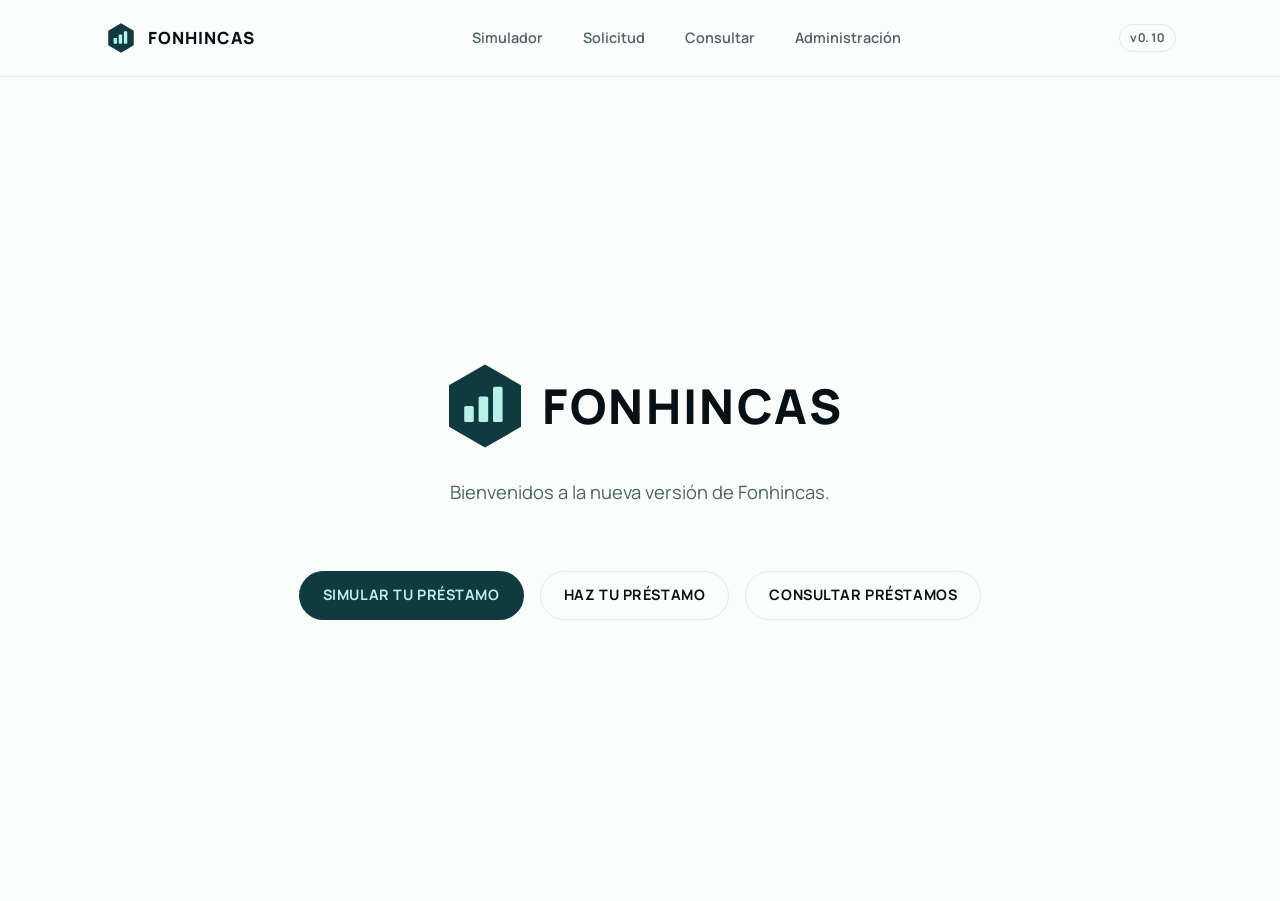
==== index.html @ a380f0db "Bump to v0.10 (counter scheme, not decimal) User clarified: the number after the dot is a plain coun" ====
<!DOCTYPE html>
<html lang="es">
<head>
  <meta charset="UTF-8" />
  <meta name="viewport" content="width=device-width, initial-scale=1.0" />
  <title>FONHINCAS</title>
  <link rel="icon" type="image/svg+xml" href="assets/img/icon.svg" />
  <link rel="preconnect" href="https://fonts.googleapis.com" />
  <link rel="preconnect" href="https://fonts.gstatic.com" crossorigin />
  <link href="https://fonts.googleapis.com/css2?family=Manrope:wght@400;500;600;700;800&display=swap" rel="stylesheet" />
  <link rel="stylesheet" href="assets/css/styles.css?v=0.10" />
</head>
<body>

  <header class="nav">
    <div class="wrap">
      <a class="logo" href="#top">
        <img class="logo__icon" src="assets/img/icon.svg" alt="" />
        <span class="logo__word">Fonhincas</span>
      </a>
      <nav class="nav__links">
        <a href="simulador.html">Simulador</a>
        <a href="solicitud.html">Solicitud</a>
        <a href="consulta.html">Consultar</a>
        <a href="admin.html">Administración</a>
      </nav>
      <span class="nav__version">v0.10</span>
    </div>
  </header>

  <main id="top">
    <section class="basic-hero">
      <a class="logo" href="#top">
        <img class="logo__icon" src="assets/img/icon.svg" alt="" />
        <span class="logo__word">Fonhincas</span>
      </a>
      <p class="basic-hero__welcome">Bienvenidos a la nueva versión de Fonhincas.</p>
      <div class="hero__actions" style="justify-content:center; flex-wrap: wrap;">
        <a class="btn btn--primary btn--uppercase" href="simulador.html">Simular tu préstamo</a>
        <a class="btn btn--ghost btn--uppercase" href="solicitud.html">Haz tu préstamo</a>
        <a class="btn btn--ghost btn--uppercase" href="consulta.html">Consultar préstamos</a>
      </div>
    </section>
  </main>

</body>
</html>
---- assets/css/styles.css ----
/* ==========================================================================
   FONHINCAS — Design tokens & base styles
   ========================================================================== */

:root {
  /* Paleta institucional */
  --c-ink-950: #071014;
  --c-ink-900: #0a1f24;
  --c-teal-800: #0f3a3f;
  --c-teal-600: #1c6b6a;
  --c-mint-200: #b8f2e6;
  --c-gold: #b8902e;

  /* Superficies */
  --c-bg: #fbfdfc;
  --c-surface: #ffffff;
  --c-surface-dark: var(--c-ink-950);
  --c-border: #e2ece9;

  /* Texto */
  --c-text: var(--c-ink-950);
  --c-text-muted: #4d6367;
  --c-text-on-dark: var(--c-mint-200);
  --c-text-on-dark-muted: #7fa8a4;

  /* Tipografía */
  --font-base: "Manrope", -apple-system, BlinkMacSystemFont, "Segoe UI", sans-serif;

  /* Espaciado */
  --space-1: 0.5rem;
  --space-2: 1rem;
  --space-3: 1.5rem;
  --space-4: 2.5rem;
  --space-5: 4rem;
  --space-6: 6rem;
  --space-7: 9rem;

  /* Otros */
  --radius: 14px;
  --radius-sm: 8px;
  --shadow-card: 0 1px 2px rgba(7, 16, 20, 0.04), 0 8px 24px rgba(7, 16, 20, 0.06);
  --max-width: 1120px;
}

* { box-sizing: border-box; }

[hidden] { display: none !important; }

html { scroll-behavior: smooth; }

body {
  margin: 0;
  font-family: var(--font-base);
  background: var(--c-bg);
  color: var(--c-text);
  -webkit-font-smoothing: antialiased;
  line-height: 1.55;
}

img, svg { display: block; max-width: 100%; }

.wrap {
  max-width: var(--max-width);
  margin: 0 auto;
  padding: 0 var(--space-3);
}

a { color: inherit; text-decoration: none; }

h1, h2, h3 {
  font-weight: 800;
  letter-spacing: -0.02em;
  margin: 0;
  color: var(--c-ink-950);
}

p { margin: 0; }

.eyebrow {
  display: inline-flex;
  align-items: center;
  gap: 0.5em;
  font-size: 0.75rem;
  font-weight: 700;
  letter-spacing: 0.14em;
  text-transform: uppercase;
  color: var(--c-teal-600);
}

.eyebrow::before {
  content: "";
  width: 16px;
  height: 2px;
  background: var(--c-gold);
  display: inline-block;
}

/* ---------- Logo lockup ---------- */

.logo {
  display: inline-flex;
  align-items: center;
  gap: 0.6rem;
  font-family: var(--font-base);
}

.logo__icon { width: 34px; height: 34px; flex: none; }

.logo__word {
  font-size: 1.05rem;
  font-weight: 800;
  letter-spacing: 0.06em;
  color: var(--c-ink-950);
  text-transform: uppercase;
}

.logo--inverse .logo__word { color: var(--c-mint-200); }

/* ---------- Nav ---------- */

.nav {
  position: sticky;
  top: 0;
  z-index: 10;
  background: rgba(251, 253, 252, 0.86);
  backdrop-filter: blur(10px);
  border-bottom: 1px solid var(--c-border);
}

.nav .wrap {
  display: flex;
  align-items: center;
  justify-content: space-between;
  height: 76px;
}

.nav__links {
  display: flex;
  align-items: center;
  gap: var(--space-4);
  font-size: 0.9rem;
  font-weight: 600;
  color: var(--c-text-muted);
}

.nav__links a { transition: color 0.15s ease; }
.nav__links a:hover { color: var(--c-teal-600); }

/* ---------- Buttons ---------- */

.btn {
  display: inline-flex;
  align-items: center;
  justify-content: center;
  gap: 0.5em;
  padding: 0.85em 1.6em;
  border-radius: 999px;
  font-family: var(--font-base);
  font-size: 0.9rem;
  font-weight: 700;
  border: 1px solid transparent;
  cursor: pointer;
  transition: transform 0.15s ease, background 0.15s ease, border-color 0.15s ease, color 0.15s ease;
}

.btn:hover { transform: translateY(-1px); }

.btn--primary {
  background: var(--c-teal-800);
  color: var(--c-mint-200);
}
.btn--primary:hover { background: var(--c-ink-950); }

.btn--ghost {
  background: transparent;
  border-color: var(--c-border);
  color: var(--c-text);
}
.btn--ghost:hover { border-color: var(--c-teal-600); color: var(--c-teal-600); }

.btn--on-dark {
  background: var(--c-mint-200);
  color: var(--c-ink-950);
}
.btn--on-dark:hover { background: #ffffff; }

/* ---------- Hero ---------- */

.hero {
  padding: var(--space-7) 0 var(--space-6);
}

.hero__grid {
  display: grid;
  gap: var(--space-4);
  max-width: 780px;
}

.hero h1 {
  font-size: clamp(2.4rem, 4.5vw, 3.75rem);
  line-height: 1.08;
  margin-top: var(--space-2);
}

.hero__lede {
  font-size: 1.15rem;
  color: var(--c-text-muted);
  max-width: 560px;
  margin-top: var(--space-2);
}

.hero__actions {
  display: flex;
  gap: var(--space-2);
  margin-top: var(--space-4);
}

/* ---------- Sections ---------- */

.section { padding: var(--space-6) 0; }
.section--dark {
  background: var(--c-surface-dark);
  color: var(--c-text-on-dark);
}
.section--dark .eyebrow { color: var(--c-mint-200); }
.section--dark p { color: var(--c-text-on-dark-muted); }

.section__head {
  max-width: 620px;
  margin-bottom: var(--space-5);
}

.section__head h2 {
  font-size: clamp(1.75rem, 3vw, 2.5rem);
  margin-top: var(--space-2);
}

.section--dark .section__head h2 { color: #ffffff; }

/* ---------- Cards ---------- */

.grid {
  display: grid;
  grid-template-columns: repeat(3, 1fr);
  gap: var(--space-3);
}

.card {
  background: var(--c-surface);
  border: 1px solid var(--c-border);
  border-radius: var(--radius);
  padding: var(--space-4);
  box-shadow: var(--shadow-card);
}

.card__icon {
  width: 44px;
  height: 44px;
  border-radius: var(--radius-sm);
  background: var(--c-mint-200);
  display: flex;
  align-items: center;
  justify-content: center;
  margin-bottom: var(--space-3);
  color: var(--c-teal-800);
}

.card h3 { font-size: 1.05rem; margin-bottom: 0.5rem; }
.card p { color: var(--c-text-muted); font-size: 0.92rem; }

/* ---------- Stats band ---------- */

.stats {
  display: grid;
  grid-template-columns: repeat(4, 1fr);
  gap: var(--space-3);
}

.stat .stat__value {
  font-size: 2.25rem;
  font-weight: 800;
  color: var(--c-mint-200);
  letter-spacing: -0.02em;
}

.stat .stat__label {
  margin-top: 0.35rem;
  font-size: 0.85rem;
  color: var(--c-text-on-dark-muted);
}

/* ---------- Palette swatches ---------- */

.palette {
  display: grid;
  grid-template-columns: repeat(6, 1fr);
  gap: var(--space-2);
}

.swatch {
  border-radius: var(--radius-sm);
  padding: var(--space-3) var(--space-2) var(--space-2);
  height: 120px;
  display: flex;
  align-items: flex-end;
  font-size: 0.75rem;
  font-weight: 700;
  border: 1px solid var(--c-border);
}

.swatch span { display: block; }
.swatch .hex { opacity: 0.75; font-weight: 600; }

/* ---------- Footer ---------- */

.footer {
  background: var(--c-surface-dark);
  color: var(--c-text-on-dark-muted);
  padding: var(--space-5) 0 var(--space-4);
  border-top: 1px solid rgba(184, 242, 230, 0.12);
}

.footer .wrap {
  display: flex;
  align-items: center;
  justify-content: space-between;
  flex-wrap: wrap;
  gap: var(--space-2);
}

.footer small { font-size: 0.8rem; }

/* ---------- Versión (badge en nav) ---------- */

.nav__version {
  font-size: 0.75rem;
  font-weight: 700;
  letter-spacing: 0.04em;
  font-variant-numeric: tabular-nums;
  color: var(--c-text-muted);
  border: 1px solid var(--c-border);
  border-radius: 999px;
  padding: 0.3em 0.85em;
}

/* ---------- Landing básica ---------- */

.basic-hero {
  min-height: calc(100vh - 76px);
  display: flex;
  flex-direction: column;
  align-items: center;
  justify-content: center;
  text-align: center;
  gap: var(--space-3);
  padding: var(--space-5) var(--space-3);
}

.basic-hero .logo__icon { width: 96px; height: 96px; }
.basic-hero .logo__word { font-size: clamp(2rem, 5vw, 3rem); letter-spacing: 0.05em; }

.basic-hero__welcome {
  font-size: 1.15rem;
  color: var(--c-text-muted);
  max-width: 480px;
}

.btn--uppercase { text-transform: uppercase; letter-spacing: 0.04em; }

/* ---------- Simulador ---------- */

.simulator {
  max-width: 640px;
  margin: 0 auto;
}

.simulator__tabs {
  display: inline-flex;
  padding: 4px;
  background: var(--c-surface);
  border: 1px solid var(--c-border);
  border-radius: 999px;
  margin-bottom: var(--space-4);
}

.tab {
  border: none;
  background: transparent;
  font-family: var(--font-base);
  font-size: 0.88rem;
  font-weight: 700;
  color: var(--c-text-muted);
  padding: 0.6em 1.4em;
  border-radius: 999px;
  cursor: pointer;
  transition: background 0.15s ease, color 0.15s ease;
}

.tab[aria-selected="true"] {
  background: var(--c-teal-800);
  color: var(--c-mint-200);
}

.simulator__form {
  background: var(--c-surface);
  border: 1px solid var(--c-border);
  border-radius: var(--radius);
  padding: var(--space-4);
  box-shadow: var(--shadow-card);
  display: grid;
  gap: var(--space-3);
}

.field { display: grid; gap: 0.4rem; text-align: left; }

.field label {
  font-size: 0.8rem;
  font-weight: 700;
  color: var(--c-text-muted);
  letter-spacing: 0.02em;
}

.field input,
.field select {
  font-family: var(--font-base);
  font-size: 1.05rem;
  font-weight: 600;
  color: var(--c-text);
  background: var(--c-bg);
  border: 1px solid var(--c-border);
  border-radius: var(--radius-sm);
  padding: 0.75em 0.9em;
}

.field input:focus,
.field select:focus {
  outline: none;
  border-color: var(--c-teal-600);
}

.simulator__error {
  font-size: 0.88rem;
  font-weight: 600;
  color: #a0402f;
  background: #fdeeea;
  border-radius: var(--radius-sm);
  padding: 0.75em 1em;
}

.simulator__result { margin: var(--space-4) 0; }

.result-box {
  text-align: center;
  background: var(--c-mint-200);
  border-radius: var(--radius);
  padding: var(--space-4);
}

.result-box .value {
  font-size: 3rem;
  font-weight: 800;
  color: var(--c-teal-800);
  letter-spacing: -0.02em;
  line-height: 1.1;
}

.result-box .label {
  margin-top: 0.35rem;
  font-size: 0.9rem;
  font-weight: 700;
  color: var(--c-teal-800);
  opacity: 0.75;
}

.table-cta {
  text-align: center;
  padding: var(--space-4);
  border-top: 1px solid var(--c-border);
  background: var(--c-surface);
}

.table-wrap {
  margin-top: var(--space-3);
  border: 1px solid var(--c-border);
  border-radius: var(--radius);
  overflow: hidden;
}

.table-wrap__scroll { overflow-x: auto; }

table.amort {
  width: 100%;
  border-collapse: collapse;
  font-size: 0.85rem;
  white-space: nowrap;
}

table.amort th {
  background: var(--c-teal-800);
  color: var(--c-mint-200);
  font-weight: 700;
  font-size: 0.72rem;
  text-transform: uppercase;
  letter-spacing: 0.04em;
  text-align: right;
  padding: 0.75em 1em;
  position: sticky;
  top: 0;
}

table.amort th:first-child, table.amort td:first-child { text-align: left; }

table.amort td {
  text-align: right;
  padding: 0.6em 1em;
  border-top: 1px solid var(--c-border);
  color: var(--c-text);
  font-variant-numeric: tabular-nums;
}

table.amort tbody tr:nth-child(even) { background: var(--c-bg); }

/* ---------- Formulario de solicitud ---------- */

.form-card {
  max-width: 560px;
  margin: 0 auto;
  background: var(--c-surface);
  border: 1px solid var(--c-border);
  border-radius: var(--radius);
  padding: var(--space-4);
  box-shadow: var(--shadow-card);
  display: grid;
  gap: var(--space-3);
}

.field textarea {
  font-family: var(--font-base);
  font-size: 1rem;
  color: var(--c-text);
  background: var(--c-bg);
  border: 1px solid var(--c-border);
  border-radius: var(--radius-sm);
  padding: 0.75em 0.9em;
  resize: vertical;
}

.switch-row {
  display: flex;
  align-items: center;
  justify-content: space-between;
  gap: var(--space-2);
}

.switch-row .switch-label {
  font-size: 0.95rem;
  font-weight: 700;
  color: var(--c-text);
}

.switch {
  position: relative;
  display: inline-block;
  width: 46px;
  height: 26px;
  flex: none;
}

.switch input {
  opacity: 0;
  width: 0;
  height: 0;
}

.switch .track {
  position: absolute;
  inset: 0;
  background: var(--c-border);
  border-radius: 999px;
  cursor: pointer;
  transition: background 0.15s ease;
}

.switch .track::before {
  content: "";
  position: absolute;
  width: 20px;
  height: 20px;
  left: 3px;
  top: 3px;
  background: var(--c-surface);
  border-radius: 50%;
  transition: transform 0.15s ease;
  box-shadow: 0 1px 2px rgba(7, 16, 20, 0.25);
}

.switch input:checked + .track { background: var(--c-teal-600); }
.switch input:checked + .track::before { transform: translateX(20px); }
.switch input:focus-visible + .track { outline: 2px solid var(--c-teal-600); outline-offset: 2px; }

.conditional-fields {
  display: grid;
  gap: var(--space-3);
  padding-top: var(--space-1);
}

.form-note {
  font-size: 0.85rem;
  font-weight: 600;
  color: var(--c-teal-800);
  background: var(--c-mint-200);
  border-radius: var(--radius-sm);
  padding: 0.85em 1em;
  text-align: center;
}

/* ---------- Administración ---------- */

.admin-wrap {
  max-width: 720px;
  margin: 0 auto;
}

.admin-topbar {
  display: flex;
  align-items: center;
  justify-content: space-between;
  margin-bottom: var(--space-3);
}

.admin-topbar .btn { padding: 0.55em 1.2em; font-size: 0.82rem; }

.list-item {
  cursor: pointer;
  transition: border-color 0.15s ease, transform 0.15s ease;
}

.list-item:hover { border-color: var(--c-teal-600); transform: translateY(-1px); }

.list-item__head {
  display: flex;
  align-items: baseline;
  justify-content: space-between;
  gap: var(--space-2);
}

.list-item__head h3 { margin: 0; }

.list-item__monto {
  font-weight: 800;
  color: var(--c-teal-800);
}

.list-empty {
  text-align: center;
  color: var(--c-text-muted);
  padding: var(--space-5) 0;
}

.detalle-grid {
  display: grid;
  grid-template-columns: 1fr 1fr;
  gap: var(--space-3) var(--space-3);
}

.kv .k {
  font-size: 0.72rem;
  font-weight: 700;
  color: var(--c-text-muted);
  text-transform: uppercase;
  letter-spacing: 0.04em;
}

.kv .v {
  font-size: 1.05rem;
  font-weight: 700;
  color: var(--c-text);
  margin-top: 0.2rem;
}

.signature-pad {
  display: block;
  width: 100%;
  height: 160px;
  border: 1px solid var(--c-border);
  border-radius: var(--radius-sm);
  background: var(--c-bg);
  touch-action: none;
  cursor: crosshair;
}

.upload-zone {
  border: 1px dashed var(--c-border);
  border-radius: var(--radius-sm);
  padding: var(--space-3);
  text-align: center;
  color: var(--c-text-muted);
  font-size: 0.85rem;
  cursor: pointer;
}

.upload-zone:hover { border-color: var(--c-teal-600); }
.upload-zone img { max-height: 180px; margin-top: var(--space-2); border-radius: var(--radius-sm); }

/* ---------- Consulta pública de préstamos ---------- */

:root {
  --c-estado-solicitud-bg: #fff8e1;
  --c-estado-solicitud-fg: #8a6100;
  --c-estado-activo-bg: #eafaf1;
  --c-estado-activo-fg: #1c7a4d;
  --c-estado-mora-bg: #fdecea;
  --c-estado-mora-fg: #b3261e;
  --c-estado-pendiente-bg: #fff8e1;
  --c-estado-pendiente-fg: #8a6100;
  --c-estado-completo-bg: #dcf5e6;
  --c-estado-completo-fg: #146c3b;
}

.consulta-form {
  display: grid;
  grid-template-columns: 1fr 1fr auto;
  gap: var(--space-3);
  align-items: end;
  background: var(--c-surface);
  border: 1px solid var(--c-border);
  border-radius: var(--radius);
  padding: var(--space-4);
  box-shadow: var(--shadow-card);
}

.resultado-card {
  background: var(--c-surface);
  border: 1px solid var(--c-border);
  border-left: 5px solid var(--c-border);
  border-radius: var(--radius);
  padding: var(--space-3) var(--space-4);
  margin-bottom: var(--space-3);
}

.estado-pill {
  display: inline-flex;
  align-items: center;
  font-size: 0.72rem;
  font-weight: 700;
  text-transform: uppercase;
  letter-spacing: 0.04em;
  padding: 0.3em 0.85em;
  border-radius: 999px;
}

.resultado-card[data-estado="SOLICITUD"] { border-left-color: var(--c-estado-solicitud-fg); }
.resultado-card[data-estado="SOLICITUD"] .estado-pill { background: var(--c-estado-solicitud-bg); color: var(--c-estado-solicitud-fg); }

.resultado-card[data-estado="ACTIVO"] { border-left-color: var(--c-estado-activo-fg); }
.resultado-card[data-estado="ACTIVO"] .estado-pill { background: var(--c-estado-activo-bg); color: var(--c-estado-activo-fg); }

.resultado-card[data-estado="MORA"] { border-left-color: var(--c-estado-mora-fg); }
.resultado-card[data-estado="MORA"] .estado-pill { background: var(--c-estado-mora-bg); color: var(--c-estado-mora-fg); }

.resultado-card[data-estado="POR_CERRAR"] { border-left-color: var(--c-estado-pendiente-fg); }
.resultado-card[data-estado="POR_CERRAR"] .estado-pill { background: var(--c-estado-pendiente-bg); color: var(--c-estado-pendiente-fg); }

.resultado-card[data-estado="COMPLETO"] { border-left-color: var(--c-estado-completo-fg); }
.resultado-card[data-estado="COMPLETO"] .estado-pill { background: var(--c-estado-completo-bg); color: var(--c-estado-completo-fg); }

.resultado-head {
  display: flex;
  align-items: center;
  justify-content: space-between;
  gap: var(--space-2);
  flex-wrap: wrap;
  margin-bottom: var(--space-2);
}

.resultado-head h3 { margin: 0; }

.proxima-cuota-box {
  background: var(--c-mint-200);
  border-radius: var(--radius-sm);
  padding: var(--space-3);
  margin: var(--space-3) 0;
  text-align: center;
}

.proxima-cuota-box .valor {
  font-size: 1.6rem;
  font-weight: 800;
  color: var(--c-teal-800);
}

.proxima-cuota-box .label {
  font-size: 0.8rem;
  font-weight: 700;
  color: var(--c-teal-800);
  opacity: 0.8;
  margin-top: 0.2rem;
}

.resultado-card[data-estado="MORA"] .proxima-cuota-box {
  background: var(--c-estado-mora-bg);
}
.resultado-card[data-estado="MORA"] .proxima-cuota-box .valor,
.resultado-card[data-estado="MORA"] .proxima-cuota-box .label {
  color: var(--c-estado-mora-fg);
}

.mora-alerta {
  font-size: 0.85rem;
  font-weight: 700;
  color: var(--c-estado-mora-fg);
  margin-bottom: var(--space-2);
}

.movimientos-tabla {
  margin-top: var(--space-3);
}

.movimientos-tabla summary {
  cursor: pointer;
  font-size: 0.85rem;
  font-weight: 700;
  color: var(--c-teal-600);
}

/* ---------- Responsive ---------- */

@media (max-width: 860px) {
  .grid { grid-template-columns: 1fr; }
  .stats { grid-template-columns: repeat(2, 1fr); }
  .palette { grid-template-columns: repeat(3, 1fr); }
  .nav__links { display: none; }
  .detalle-grid { grid-template-columns: 1fr; }
  .consulta-form { grid-template-columns: 1fr; }
}
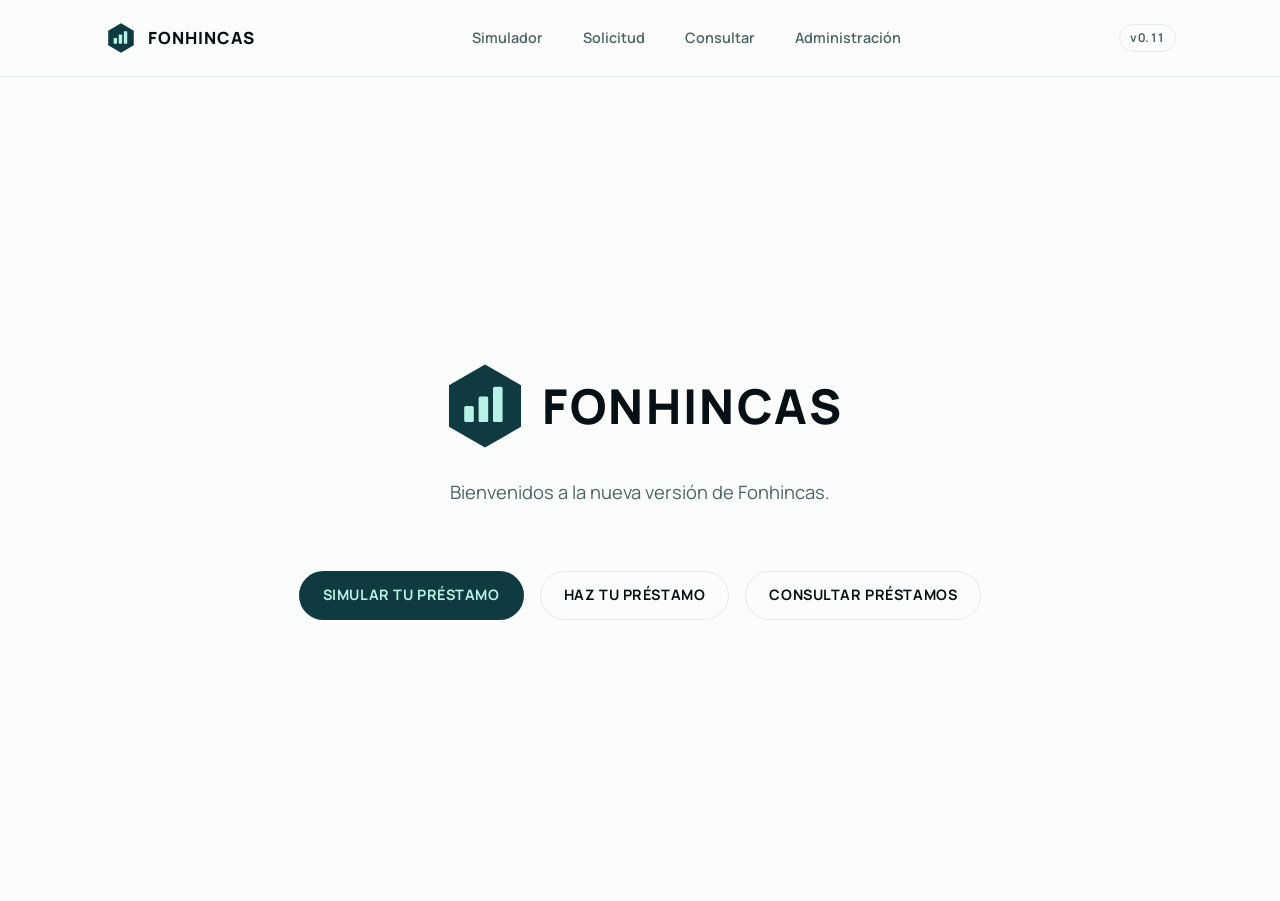
==== commit 9a598e02: "Add cuota calendar events + approval email with PDF (v0.11) - Approving a loan now creates one all-d" ====
--- a/index.html
+++ b/index.html
@@ -8,7 +8,7 @@
   <link rel="preconnect" href="https://fonts.googleapis.com" />
   <link rel="preconnect" href="https://fonts.gstatic.com" crossorigin />
   <link href="https://fonts.googleapis.com/css2?family=Manrope:wght@400;500;600;700;800&display=swap" rel="stylesheet" />
-  <link rel="stylesheet" href="assets/css/styles.css?v=0.10" />
+  <link rel="stylesheet" href="assets/css/styles.css?v=0.11" />
 </head>
 <body>
 
@@ -24,7 +24,7 @@
         <a href="consulta.html">Consultar</a>
         <a href="admin.html">Administración</a>
       </nav>
-      <span class="nav__version">v0.10</span>
+      <span class="nav__version">v0.11</span>
     </div>
   </header>
 
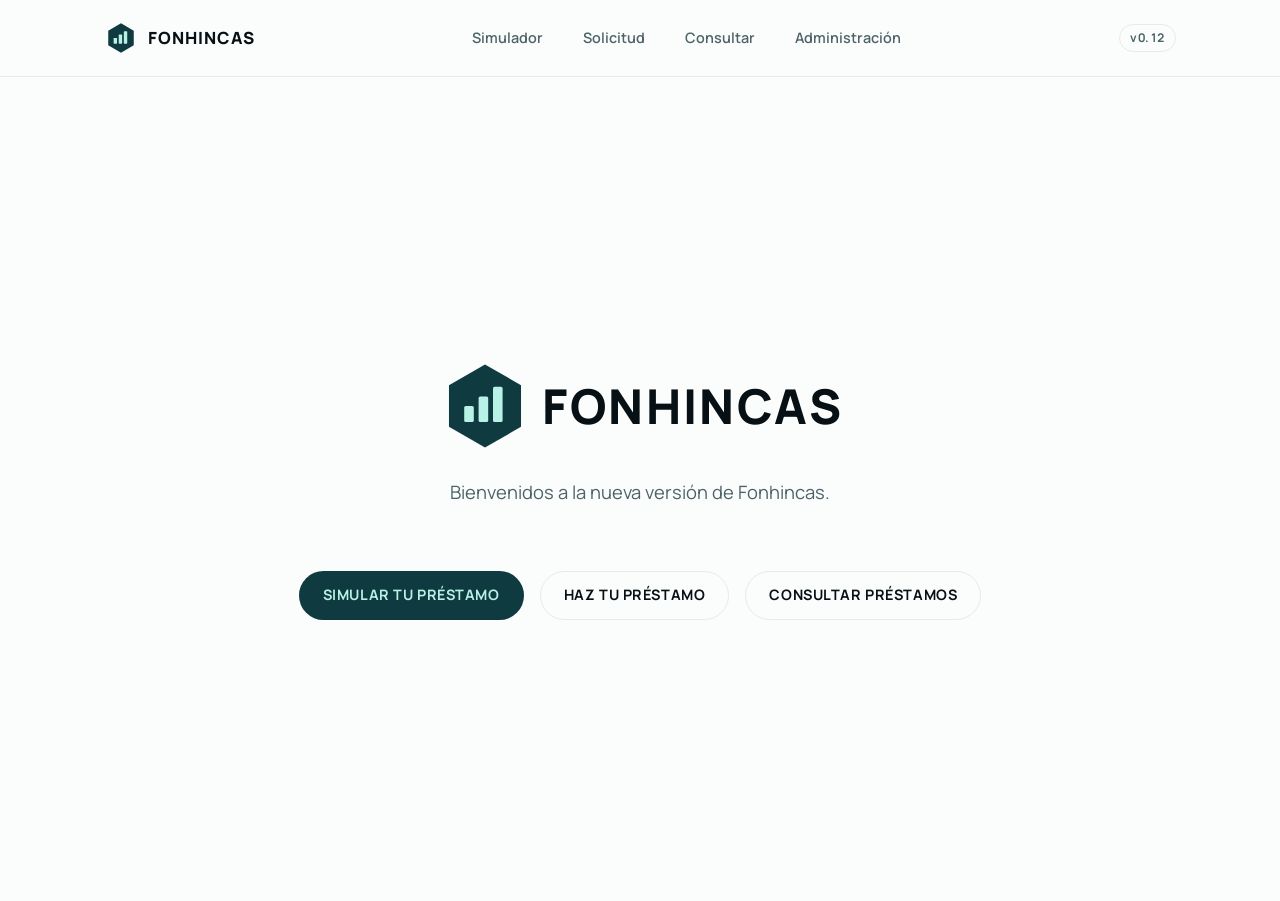
==== commit c470f33b: "Fix ID collisions, add reject flow, monto/cuotas override, mora/calendar views (v0.12) Backend: repl" ====
--- a/index.html
+++ b/index.html
@@ -8,7 +8,7 @@
   <link rel="preconnect" href="https://fonts.googleapis.com" />
   <link rel="preconnect" href="https://fonts.gstatic.com" crossorigin />
   <link href="https://fonts.googleapis.com/css2?family=Manrope:wght@400;500;600;700;800&display=swap" rel="stylesheet" />
-  <link rel="stylesheet" href="assets/css/styles.css?v=0.11" />
+  <link rel="stylesheet" href="assets/css/styles.css?v=0.12" />
 </head>
 <body>
 
@@ -24,7 +24,7 @@
         <a href="consulta.html">Consultar</a>
         <a href="admin.html">Administración</a>
       </nav>
-      <span class="nav__version">v0.11</span>
+      <span class="nav__version">v0.12</span>
     </div>
   </header>
 
--- a/assets/css/styles.css
+++ b/assets/css/styles.css
@@ -183,6 +183,9 @@
   color: var(--c-ink-950);
 }
 .btn--on-dark:hover { background: #ffffff; }
+
+.btn--danger { color: var(--c-estado-mora-fg); }
+.btn--danger:hover { border-color: var(--c-estado-mora-fg); color: var(--c-estado-mora-fg); }
 
 /* ---------- Hero ---------- */
 
@@ -678,6 +681,25 @@
   margin-top: 0.2rem;
 }
 
+.kv-input {
+  width: 100%;
+  font-family: var(--font-base);
+  font-size: 1.05rem;
+  font-weight: 700;
+  color: var(--c-text);
+  background: var(--c-bg);
+  border: 1px solid var(--c-border);
+  border-radius: var(--radius-sm);
+  padding: 0.3em 0.5em;
+}
+
+.kv-input:focus {
+  outline: none;
+  border-color: var(--c-teal-600);
+}
+
+.rechazo-panel h3 { margin-bottom: var(--space-1); }
+
 .signature-pad {
   display: block;
   width: 100%;
@@ -823,6 +845,74 @@
   color: var(--c-teal-600);
 }
 
+/* ---------- Calendario de préstamos activos (admin) ---------- */
+
+.calendar-nav {
+  display: flex;
+  align-items: center;
+  justify-content: space-between;
+  margin-bottom: var(--space-3);
+}
+
+.calendar-nav h3 { text-transform: capitalize; }
+
+.calendar-grid {
+  display: grid;
+  grid-template-columns: repeat(7, 1fr);
+  gap: 1px;
+  background: var(--c-border);
+  border: 1px solid var(--c-border);
+  border-radius: var(--radius-sm);
+  overflow: hidden;
+}
+
+.calendar-day-header {
+  background: var(--c-surface);
+  padding: 0.5em;
+  text-align: center;
+  font-size: 0.72rem;
+  font-weight: 700;
+  color: var(--c-text-muted);
+  text-transform: uppercase;
+  letter-spacing: 0.04em;
+}
+
+.calendar-cell {
+  background: var(--c-surface);
+  min-height: 92px;
+  padding: 0.4em;
+  display: flex;
+  flex-direction: column;
+  gap: 0.3em;
+}
+
+.calendar-cell--fuera { background: var(--c-bg); }
+
+.calendar-cell__dia {
+  font-size: 0.78rem;
+  font-weight: 700;
+  color: var(--c-text-muted);
+}
+
+.calendar-chip {
+  font-size: 0.72rem;
+  font-weight: 600;
+  padding: 0.25em 0.5em;
+  border-radius: var(--radius-sm);
+  cursor: default;
+  line-height: 1.3;
+}
+
+.calendar-chip.activo {
+  background: var(--c-estado-activo-bg);
+  color: var(--c-estado-activo-fg);
+}
+
+.calendar-chip.mora {
+  background: var(--c-estado-mora-bg);
+  color: var(--c-estado-mora-fg);
+}
+
 /* ---------- Responsive ---------- */
 
 @media (max-width: 860px) {
@@ -832,4 +922,8 @@
   .nav__links { display: none; }
   .detalle-grid { grid-template-columns: 1fr; }
   .consulta-form { grid-template-columns: 1fr; }
-}
+  .calendar-grid { grid-template-columns: repeat(7, minmax(38px, 1fr)); font-size: 0.85em; }
+  .calendar-cell { min-height: 64px; padding: 0.25em; }
+  .calendar-day-header { padding: 0.35em 0.1em; font-size: 0.6rem; }
+  .calendar-chip { font-size: 0.62rem; padding: 0.2em 0.35em; }
+}
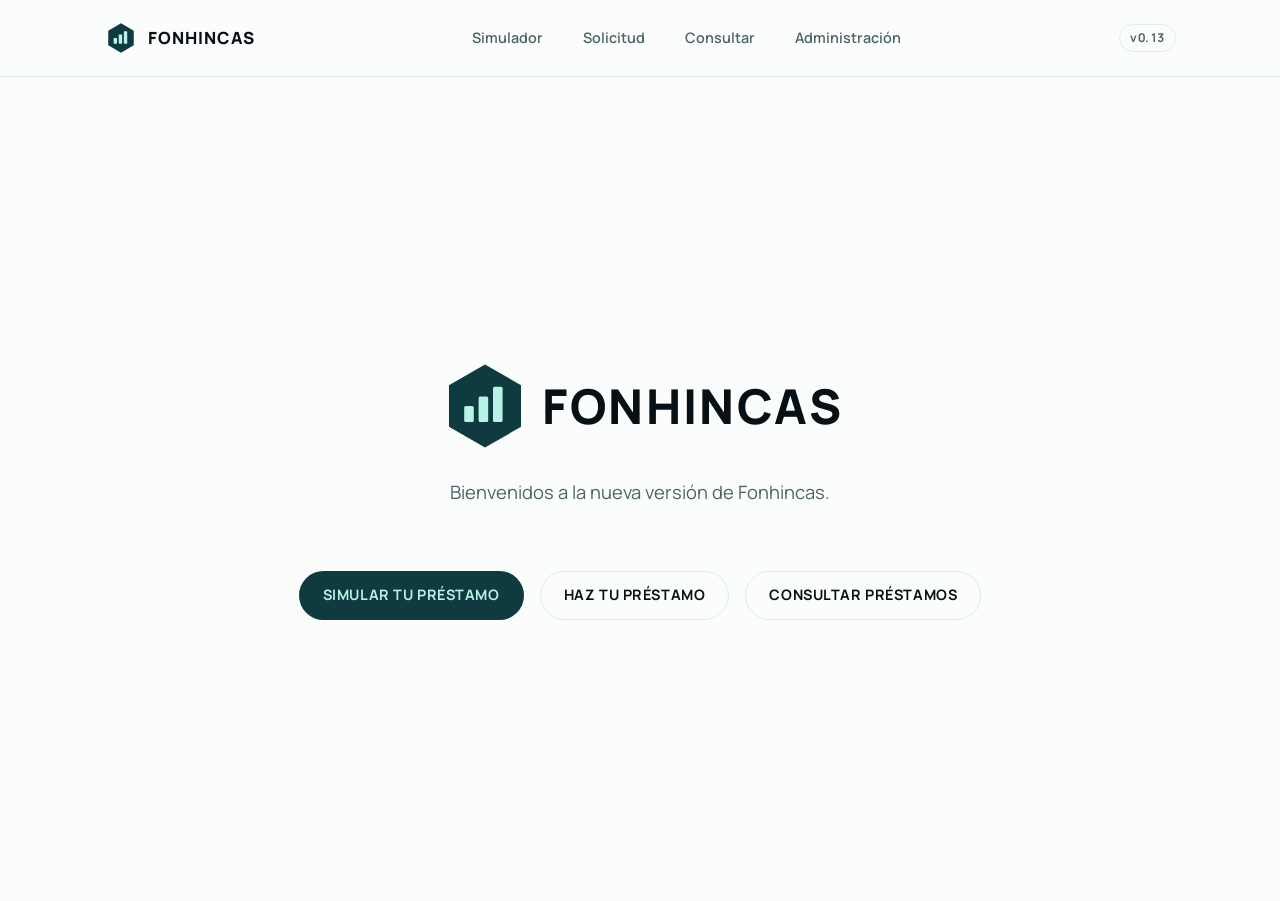
==== commit 2c28dc8b: "Make registrarMovimiento_ ask only for what each tipo needs (v0.13) Abono/desembolso still require a" ====
--- a/index.html
+++ b/index.html
@@ -8,7 +8,7 @@
   <link rel="preconnect" href="https://fonts.googleapis.com" />
   <link rel="preconnect" href="https://fonts.gstatic.com" crossorigin />
   <link href="https://fonts.googleapis.com/css2?family=Manrope:wght@400;500;600;700;800&display=swap" rel="stylesheet" />
-  <link rel="stylesheet" href="assets/css/styles.css?v=0.12" />
+  <link rel="stylesheet" href="assets/css/styles.css?v=0.13" />
 </head>
 <body>
 
@@ -24,7 +24,7 @@
         <a href="consulta.html">Consultar</a>
         <a href="admin.html">Administración</a>
       </nav>
-      <span class="nav__version">v0.12</span>
+      <span class="nav__version">v0.13</span>
     </div>
   </header>
 
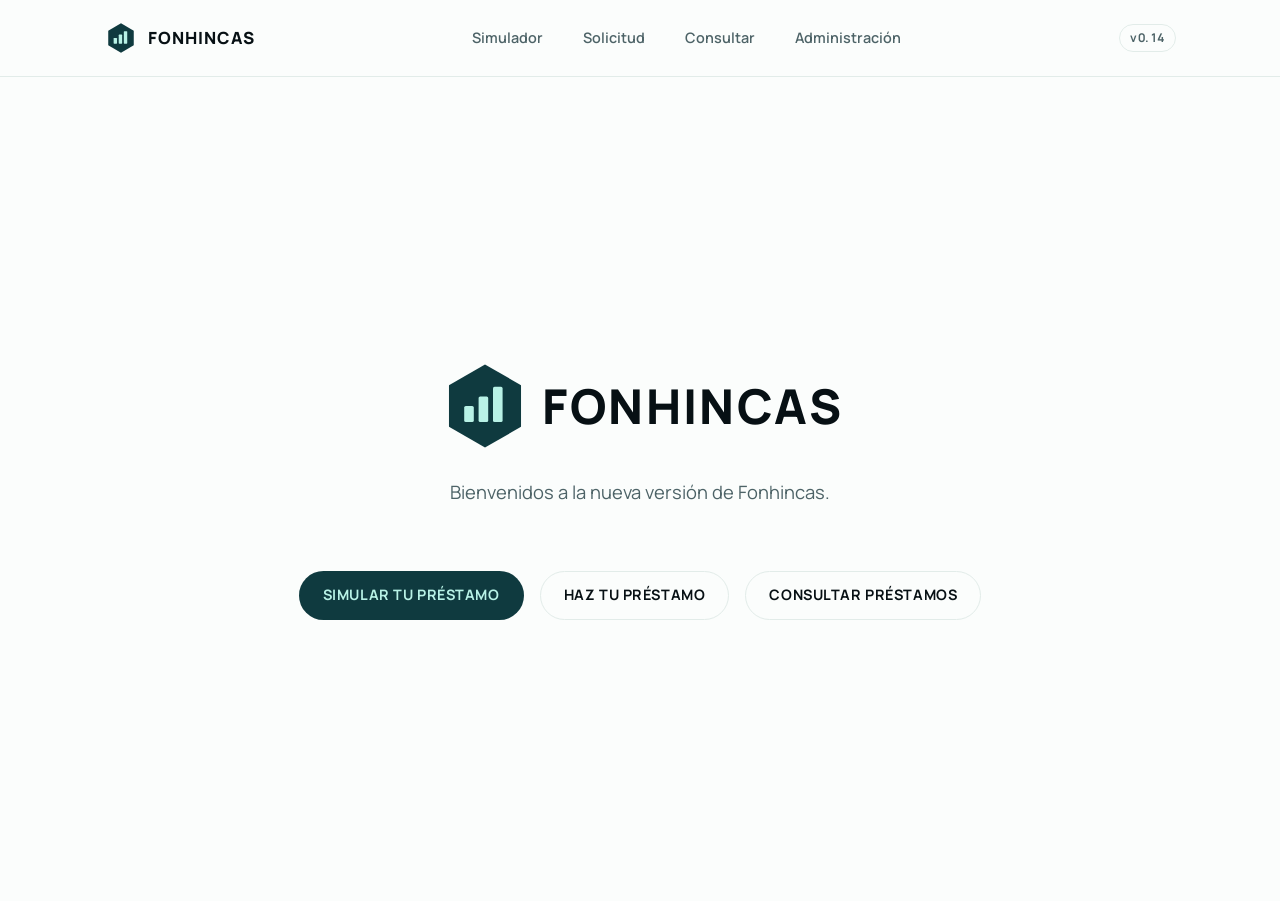
==== commit a13163d5: "Keep admin session open across page navigation until the tab closes (v0.14) Admin credentials now pe" ====
--- a/index.html
+++ b/index.html
@@ -8,7 +8,7 @@
   <link rel="preconnect" href="https://fonts.googleapis.com" />
   <link rel="preconnect" href="https://fonts.gstatic.com" crossorigin />
   <link href="https://fonts.googleapis.com/css2?family=Manrope:wght@400;500;600;700;800&display=swap" rel="stylesheet" />
-  <link rel="stylesheet" href="assets/css/styles.css?v=0.13" />
+  <link rel="stylesheet" href="assets/css/styles.css?v=0.14" />
 </head>
 <body>
 
@@ -24,7 +24,7 @@
         <a href="consulta.html">Consultar</a>
         <a href="admin.html">Administración</a>
       </nav>
-      <span class="nav__version">v0.13</span>
+      <span class="nav__version">v0.14</span>
     </div>
   </header>
 
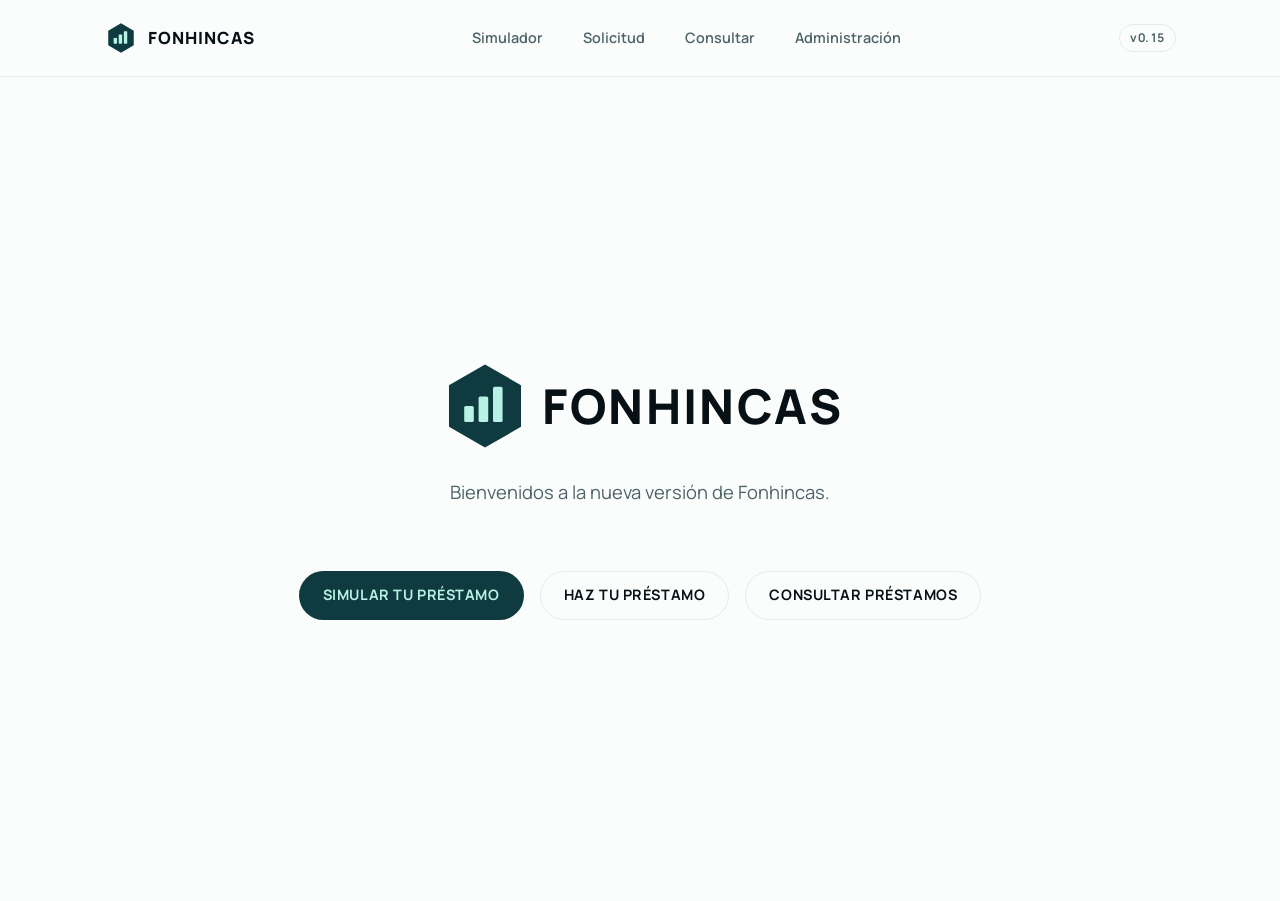
==== commit 84781b2e: "Remove dev-only limpiarDatosPrueba action before loading real data (v0.15) Co-Authored-By: Claude So" ====
--- a/index.html
+++ b/index.html
@@ -8,7 +8,7 @@
   <link rel="preconnect" href="https://fonts.googleapis.com" />
   <link rel="preconnect" href="https://fonts.gstatic.com" crossorigin />
   <link href="https://fonts.googleapis.com/css2?family=Manrope:wght@400;500;600;700;800&display=swap" rel="stylesheet" />
-  <link rel="stylesheet" href="assets/css/styles.css?v=0.14" />
+  <link rel="stylesheet" href="assets/css/styles.css?v=0.15" />
 </head>
 <body>
 
@@ -24,7 +24,7 @@
         <a href="consulta.html">Consultar</a>
         <a href="admin.html">Administración</a>
       </nav>
-      <span class="nav__version">v0.14</span>
+      <span class="nav__version">v0.15</span>
     </div>
   </header>
 
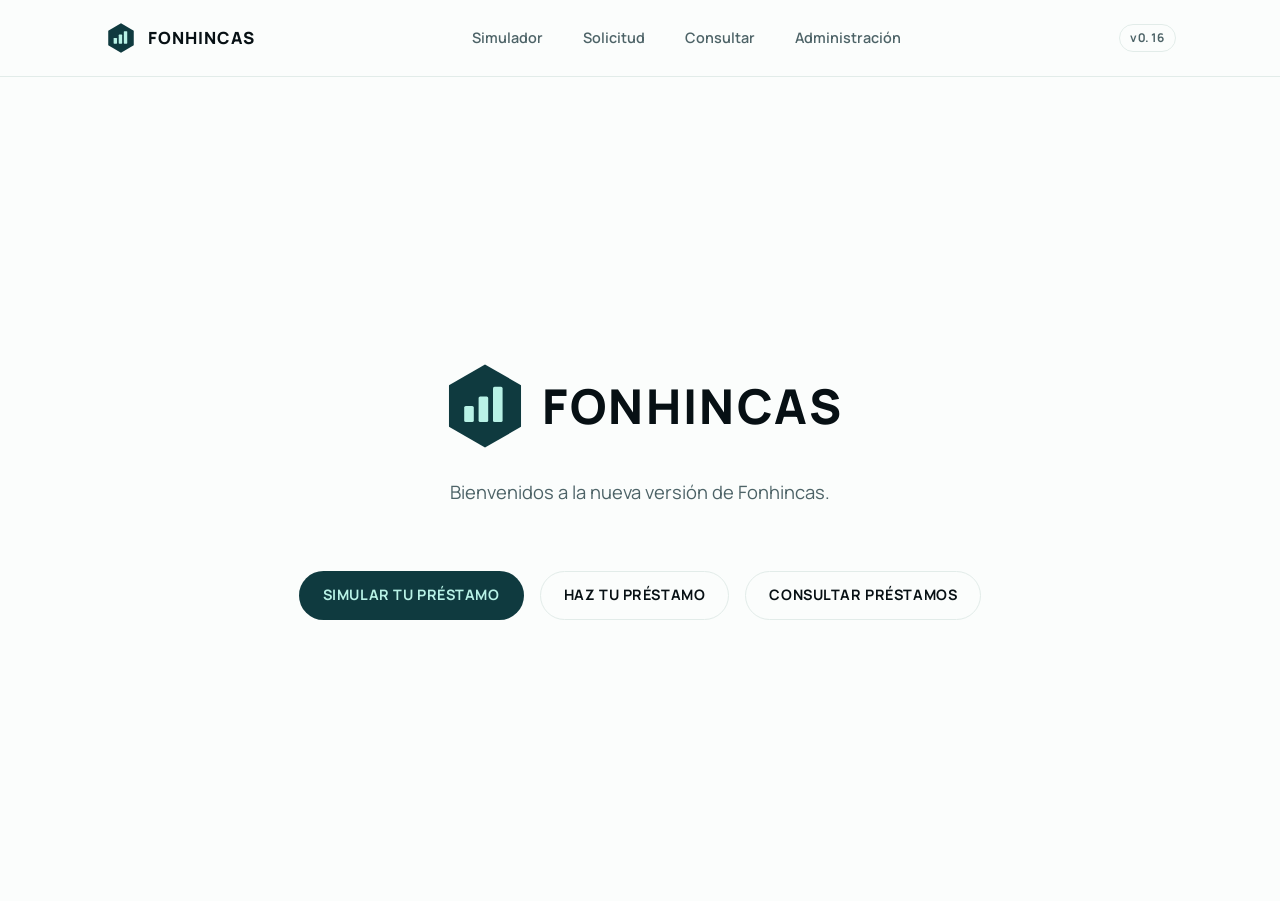
==== commit 0b4c748c: "Support backdated loans, payments and closures for historical loading (v0.16) PERMITIR_FECHAS_PASADA" ====
--- a/index.html
+++ b/index.html
@@ -8,7 +8,7 @@
   <link rel="preconnect" href="https://fonts.googleapis.com" />
   <link rel="preconnect" href="https://fonts.gstatic.com" crossorigin />
   <link href="https://fonts.googleapis.com/css2?family=Manrope:wght@400;500;600;700;800&display=swap" rel="stylesheet" />
-  <link rel="stylesheet" href="assets/css/styles.css?v=0.15" />
+  <link rel="stylesheet" href="assets/css/styles.css?v=0.16" />
 </head>
 <body>
 
@@ -24,7 +24,7 @@
         <a href="consulta.html">Consultar</a>
         <a href="admin.html">Administración</a>
       </nav>
-      <span class="nav__version">v0.15</span>
+      <span class="nav__version">v0.16</span>
     </div>
   </header>
 
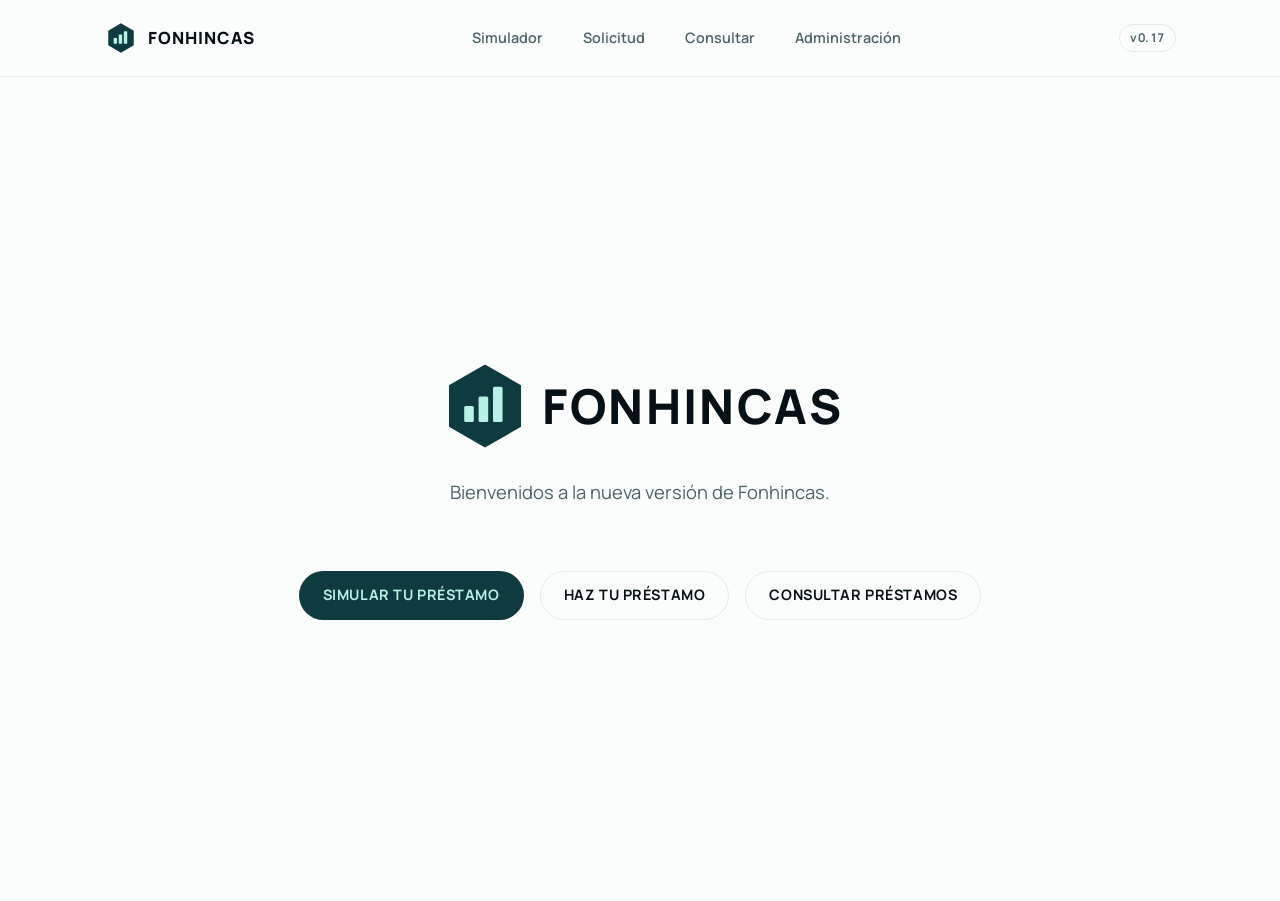
==== commit c808c2a3: "Make the solicitud email optional during historical loading (v0.17) CORREO_SOLICITUD_OBLIGATORIO (ba" ====
--- a/index.html
+++ b/index.html
@@ -8,7 +8,7 @@
   <link rel="preconnect" href="https://fonts.googleapis.com" />
   <link rel="preconnect" href="https://fonts.gstatic.com" crossorigin />
   <link href="https://fonts.googleapis.com/css2?family=Manrope:wght@400;500;600;700;800&display=swap" rel="stylesheet" />
-  <link rel="stylesheet" href="assets/css/styles.css?v=0.16" />
+  <link rel="stylesheet" href="assets/css/styles.css?v=0.17" />
 </head>
 <body>
 
@@ -24,7 +24,7 @@
         <a href="consulta.html">Consultar</a>
         <a href="admin.html">Administración</a>
       </nav>
-      <span class="nav__version">v0.16</span>
+      <span class="nav__version">v0.17</span>
     </div>
   </header>
 
